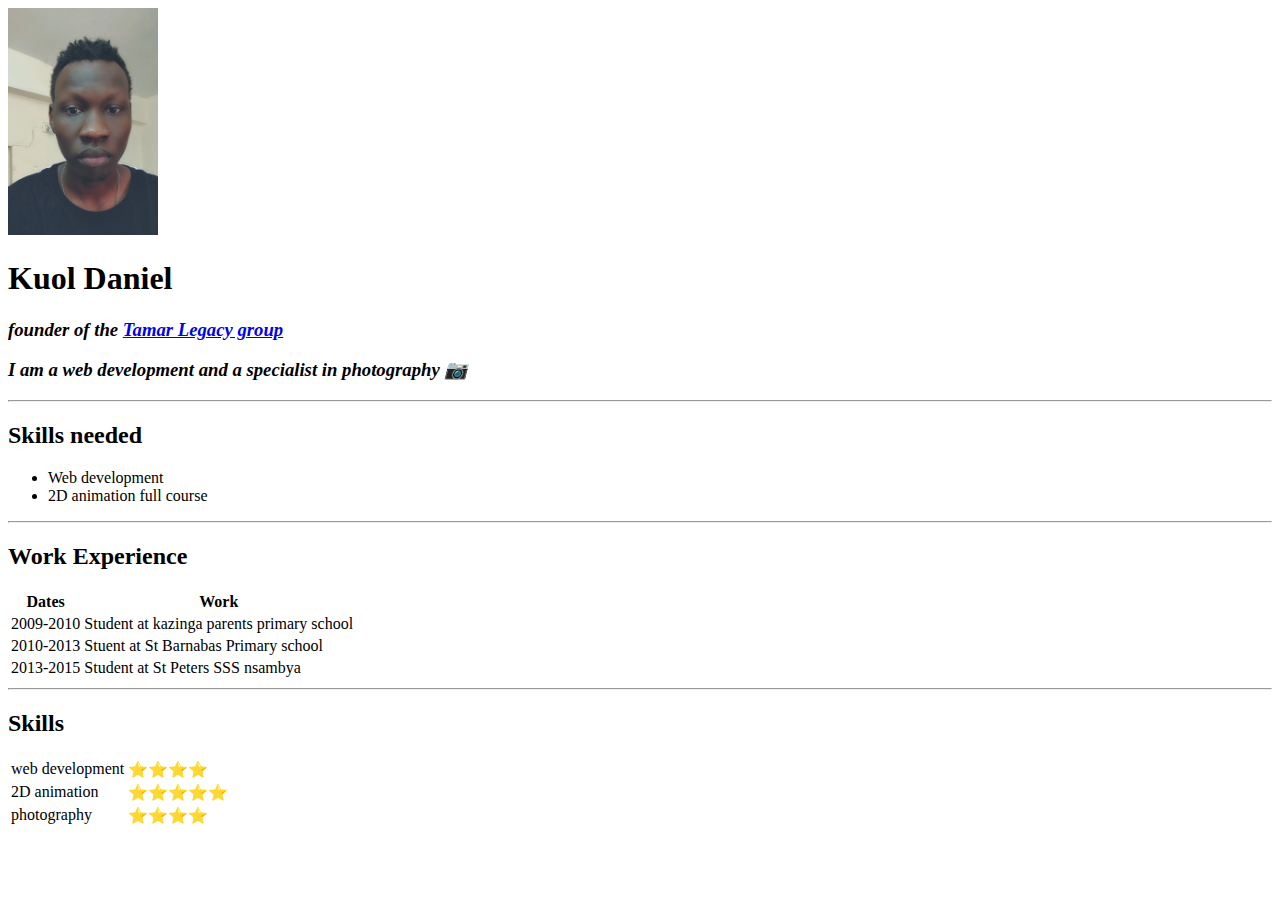
==== index.html @ 2c85d1f1 "added initial cv website files" ====
<!DOCTYPE html>
<html lang="en" dir="ltr">
  <head>
    <meta charset="utf-8">
    <title>Tamar Legacy</title>
  </head>
  <body>
<img src="kk.jpg" alt="" width="150px">
<h1>Kuol Daniel</h1>
<h3> <em>founder of the <strong> <a href="http://www.instagram.com/kuolkm"> Tamar Legacy group</a></strong></em> </h3>
<h3>
  <em>I am a web development and a specialist in photography 📷</em>
</h3>
<hr>
<h2>Skills needed</h2>
<ul>
  <li>Web development</li>
  <li>2D animation full course</li>
</ul>
<hr>
<h2>Work Experience</h2>
<table>
  <tr>
    <th>Dates</th>
      <th>Work</th>
    </tr>
      <tr>
    <td cellspacing="10">2009-2010</td>
      <td>Student at kazinga parents primary school</td>
    </tr>
      <tr>
    <td>2010-2013</td>
    <td>Stuent at St Barnabas Primary school</td>
    </tr>
      <tr>
    <td>2013-2015</td>
    <td>Student at St Peters SSS nsambya</td>
  </tr>
</table>
<hr>
<h2>Skills</h2>
<table>
  <tr>
    <td>web development</td>
    <td>⭐⭐⭐⭐</td>
  </tr>
  <tr>
  <td>2D animation</td>
  <td>⭐⭐⭐⭐⭐</td>
  </tr>
  <tr>
    <td>photography</td>
    <td>⭐⭐⭐⭐</td>
  </tr>
</table>
  </body>
</html>
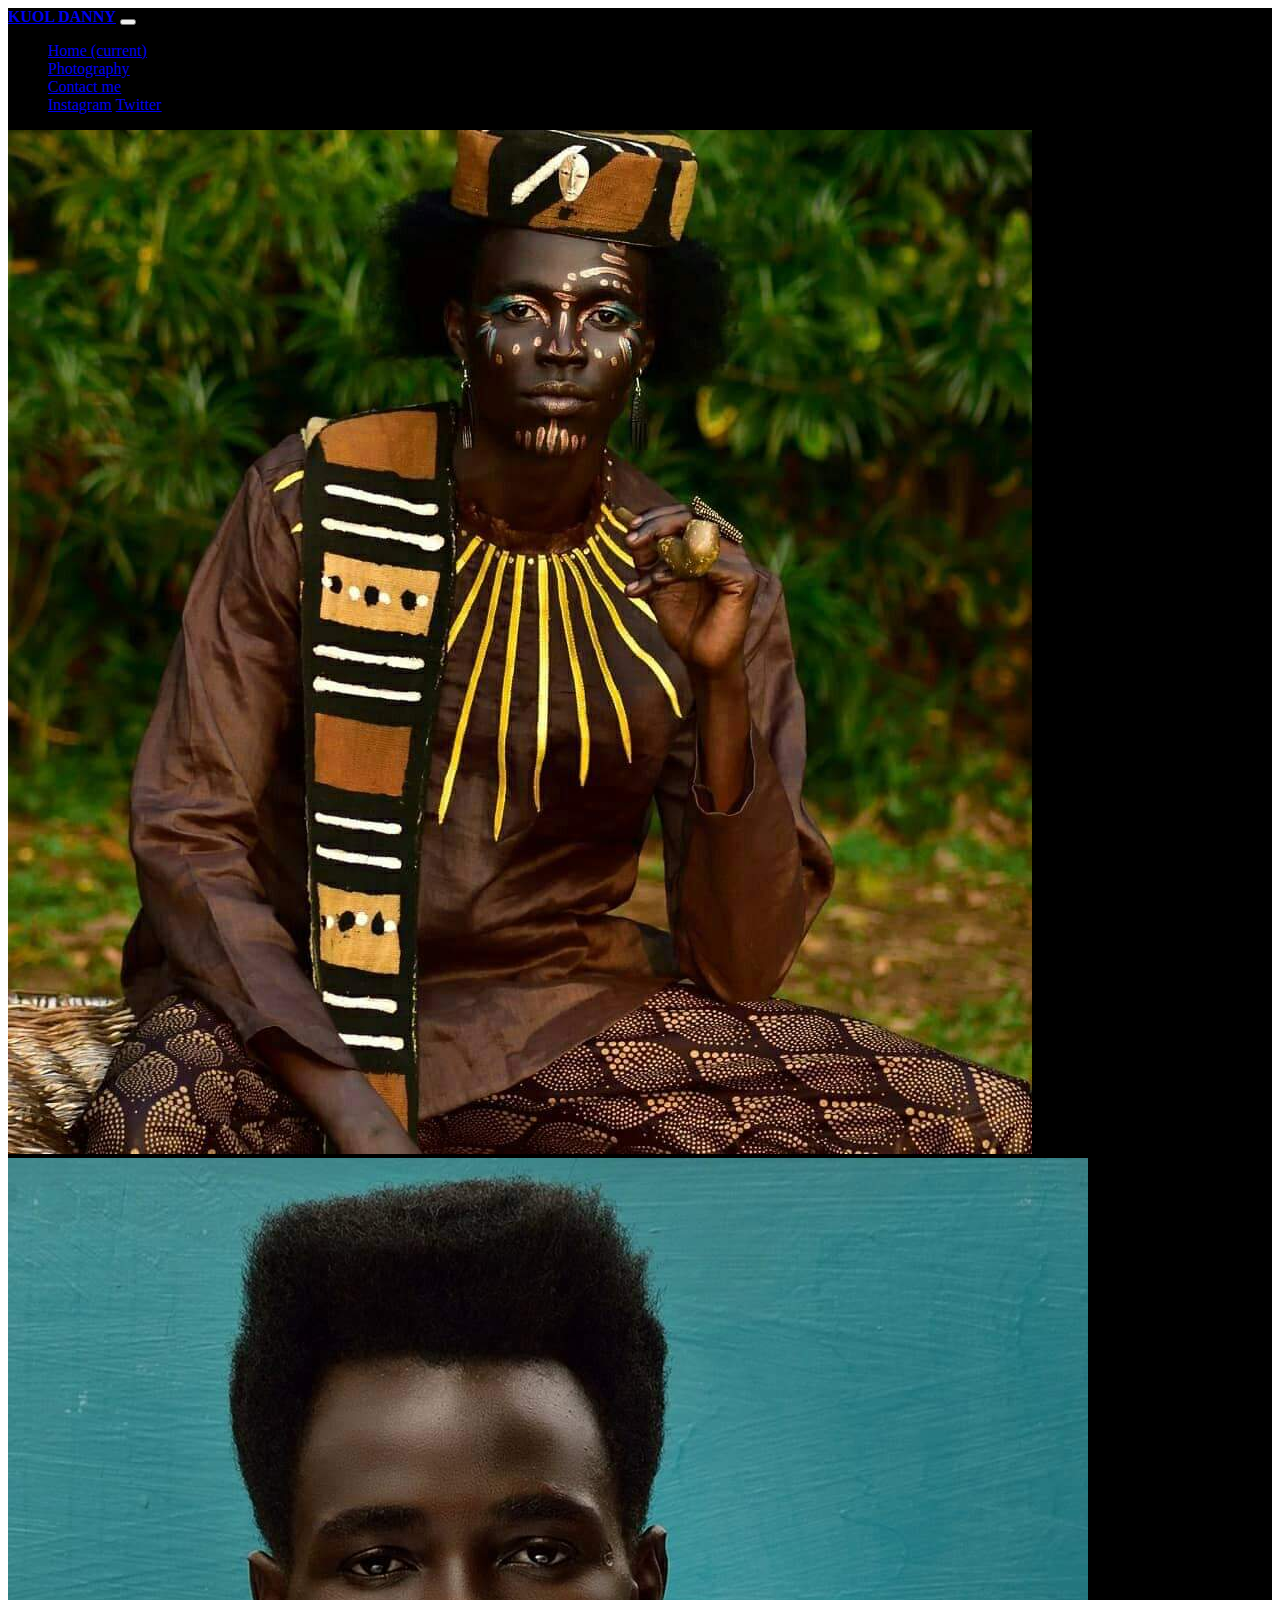
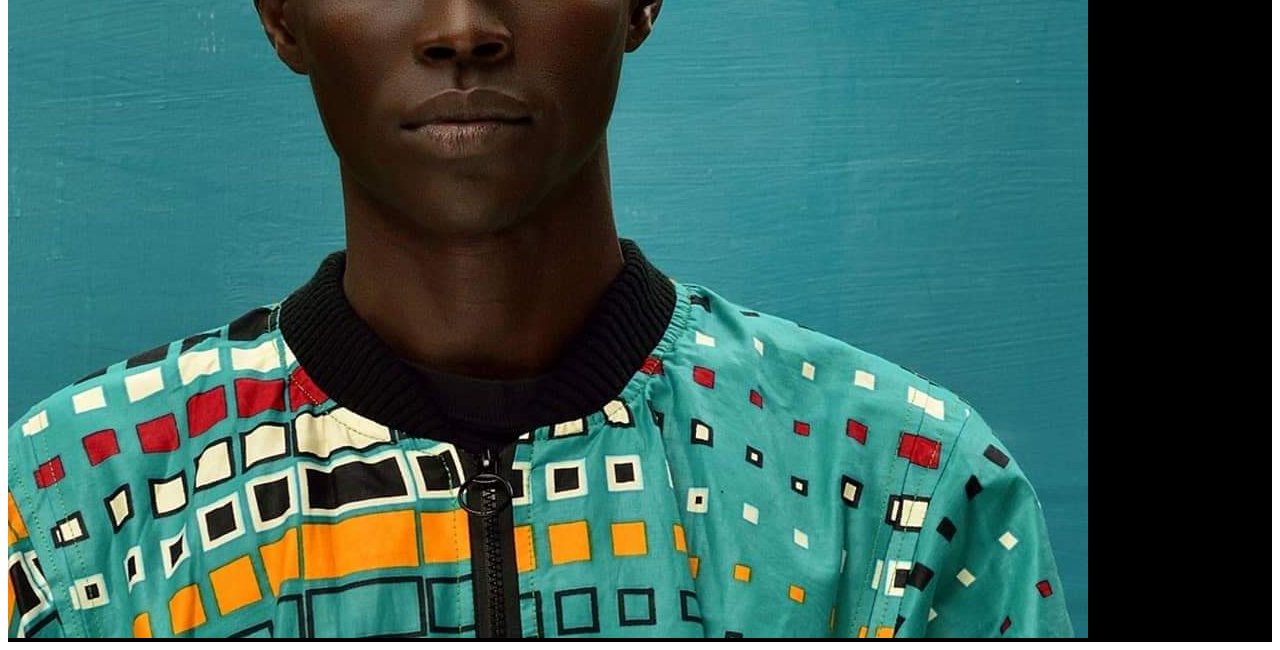
==== commit f8749a78: "Add files via upload" ====
--- a/index.html
+++ b/index.html
@@ -2,56 +2,51 @@
 <html lang="en" dir="ltr">
   <head>
     <meta charset="utf-8">
-    <title>Tamar Legacy</title>
+    <title>Kuolkm</title>
+    <link rel="stylesheet" href="styles.css">
+    <link rel="stylesheet" href="https://stackpath.bootstrapcdn.com/bootstrap/4.5.0/css/bootstrap.min.css" integrity="sha384-9aIt2nRpC12Uk9gS9baDl411NQApFmC26EwAOH8WgZl5MYYxFfc+NcPb1dKGj7Sk" crossorigin="anonymous">
+    <script src="https://code.jquery.com/jquery-3.5.1.slim.min.js" integrity="sha384-DfXdz2htPH0lsSSs5nCTpuj/zy4C+OGpamoFVy38MVBnE+IbbVYUew+OrCXaRkfj" crossorigin="anonymous"></script>
+    <script src="https://cdn.jsdelivr.net/npm/popper.js@1.16.0/dist/umd/popper.min.js" integrity="sha384-Q6E9RHvbIyZFJoft+2mJbHaEWldlvI9IOYy5n3zV9zzTtmI3UksdQRVvoxMfooAo" crossorigin="anonymous"></script>
+    <script src="https://stackpath.bootstrapcdn.com/bootstrap/4.5.0/js/bootstrap.min.js" integrity="sha384-OgVRvuATP1z7JjHLkuOU7Xw704+h835Lr+6QL9UvYjZE3Ipu6Tp75j7Bh/kR0JKI" crossorigin="anonymous"></script>
   </head>
   <body>
-<img src="kk.jpg" alt="" width="150px">
-<h1>Kuol Daniel</h1>
-<h3> <em>founder of the <strong> <a href="http://www.instagram.com/kuolkm"> Tamar Legacy group</a></strong></em> </h3>
-<h3>
-  <em>I am a web development and a specialist in photography 📷</em>
-</h3>
-<hr>
-<h2>Skills needed</h2>
-<ul>
-  <li>Web development</li>
-  <li>2D animation full course</li>
-</ul>
-<hr>
-<h2>Work Experience</h2>
-<table>
-  <tr>
-    <th>Dates</th>
-      <th>Work</th>
-    </tr>
-      <tr>
-    <td cellspacing="10">2009-2010</td>
-      <td>Student at kazinga parents primary school</td>
-    </tr>
-      <tr>
-    <td>2010-2013</td>
-    <td>Stuent at St Barnabas Primary school</td>
-    </tr>
-      <tr>
-    <td>2013-2015</td>
-    <td>Student at St Peters SSS nsambya</td>
-  </tr>
-</table>
-<hr>
-<h2>Skills</h2>
-<table>
-  <tr>
-    <td>web development</td>
-    <td>⭐⭐⭐⭐</td>
-  </tr>
-  <tr>
-  <td>2D animation</td>
-  <td>⭐⭐⭐⭐⭐</td>
-  </tr>
-  <tr>
-    <td>photography</td>
-    <td>⭐⭐⭐⭐</td>
-  </tr>
-</table>
+    <section class="title">
+
+<div class="kon">
+
+
+    <nav class="navbar navbar-expand-lg navbar-light bg-light">
+      <a class="navbar-brand" href="#">KUOL DANNY</a>
+      <button class="navbar-toggler" type="button" data-toggle="collapse" data-target="#navbarNavDropdown" aria-controls="navbarNavDropdown" aria-expanded="false" aria-label="Toggle navigation">
+        <span class="navbar-toggler-icon"></span>
+      </button>
+      <div class="collapse navbar-collapse" id="navbarNavDropdown">
+        <ul class="navbar-nav">
+          <li class="nav-item active">
+            <a class="nav-link" href="#">Home <span class="sr-only">(current)</span></a>
+          </li>
+          <li class="nav-item">
+            <a class="nav-link" href="photos.html">Photography</a>
+          </li>
+          <li class="nav-item dropdown">
+            <a class="nav-link dropdown-toggle" href="#" id="navbarDropdownMenuLink" role="button" data-toggle="dropdown" aria-haspopup="true" aria-expanded="false">
+              Contact me
+            </a>
+            <div class="dropdown-menu" aria-labelledby="navbarDropdownMenuLink">
+              <a class="dropdown-item" href="https://www.instagram.com/kuolkm">Instagram</a>
+              <a class="dropdown-item" href="https://twitter.com/kuolkm">Twitter</a>
+            </div>
+          </li>
+        </ul>
+      </div>
+      </div>
+    </nav>
+
+    <div class="row">
+      <div class="col-md-6"><img src="2.jpeg" alt=""></div>
+      <div class="col-md-6"><img src="4.jpeg" alt=""></div>
+    </div>
+
+  </section>
   </body>
 </html>
--- a/styles.css
+++ b/styles.css
@@ -0,0 +1,9 @@
+.title{
+  background-color: black;
+}
+.navbar-brand{
+  font-weight: 800;
+}
+.kon{
+  background-color: black;
+}
